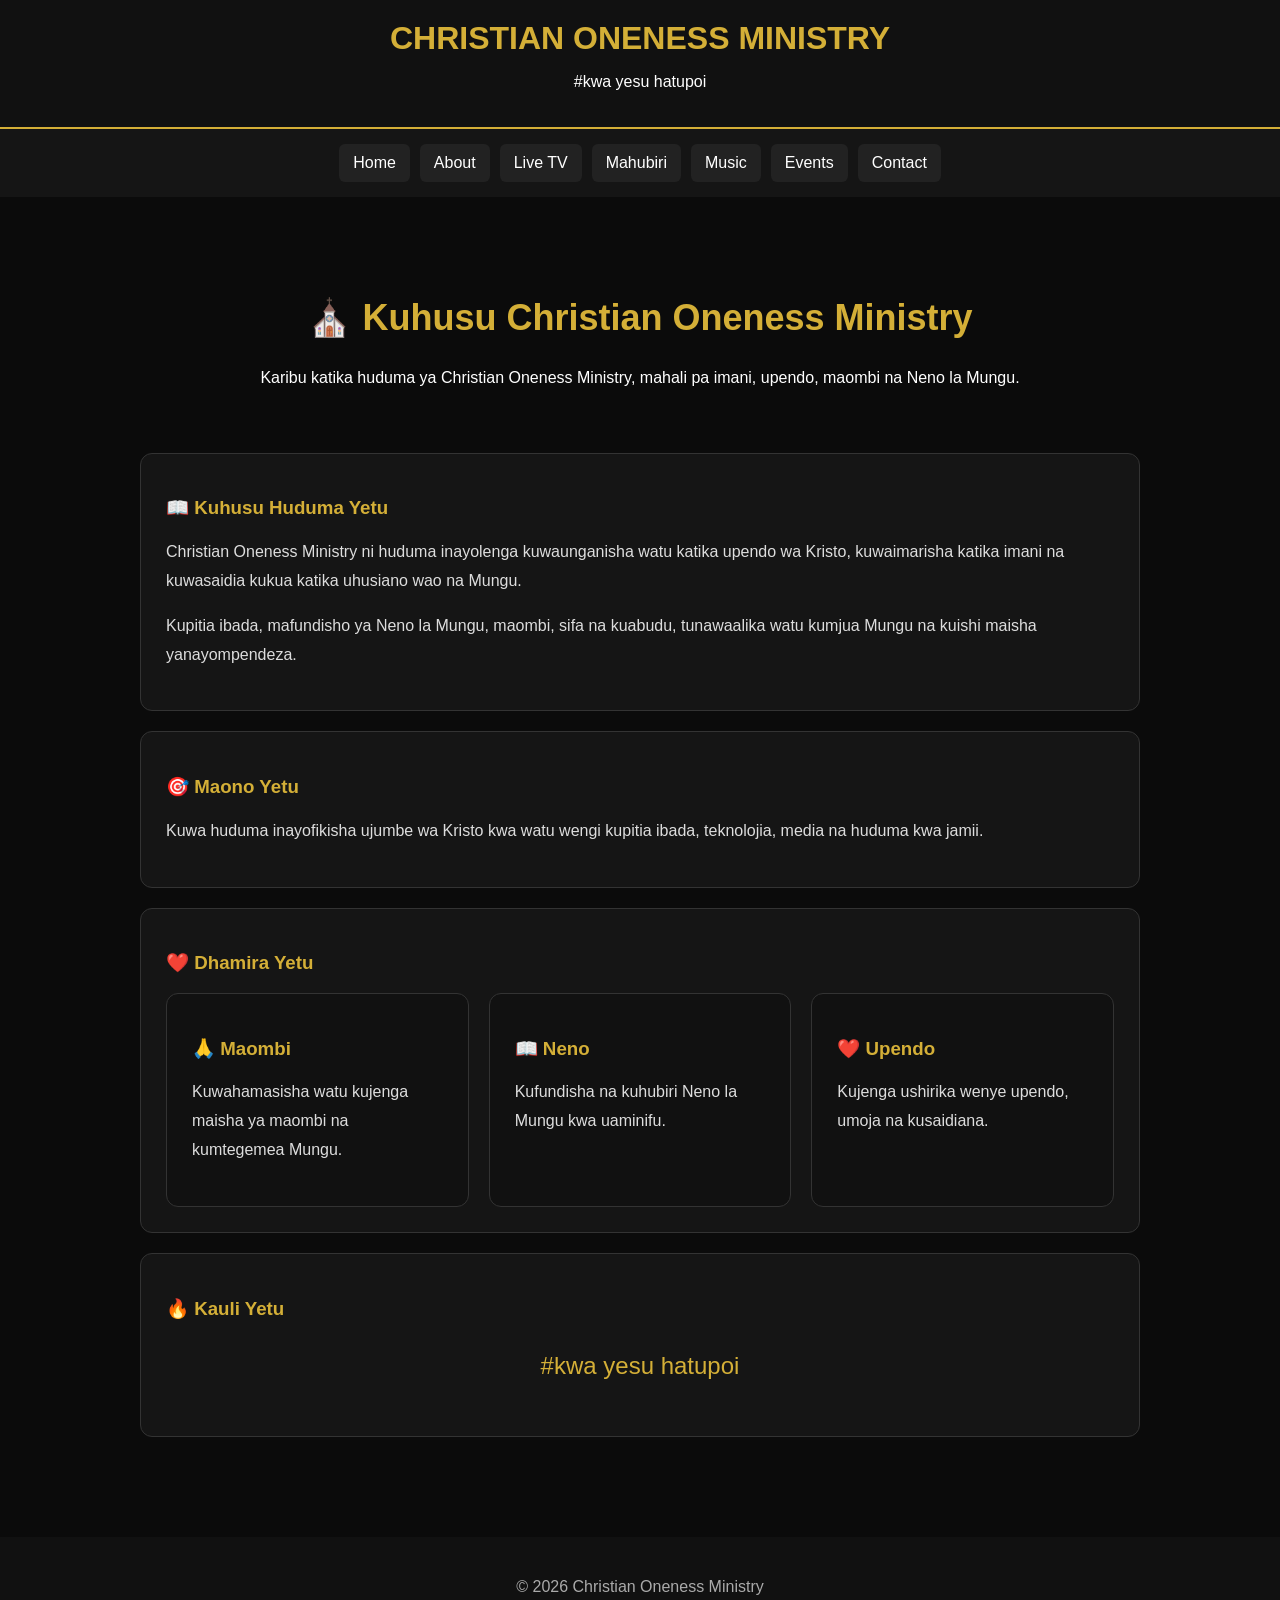
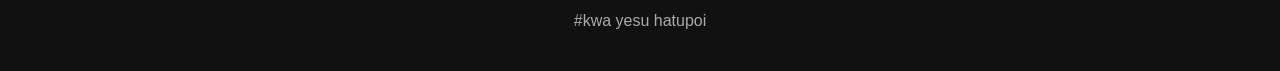
==== about.html @ ea5ff780 "Create C.O.M Ministry website" ====
<!DOCTYPE html>
<html lang="sw">
<head>
<meta charset="UTF-8">
<meta name="viewport" content="width=device-width, initial-scale=1.0">
<title>About - Christian Oneness Ministry</title>

<style>
body{
    margin:0;
    font-family:Arial,sans-serif;
    background:#0b0b0b;
    color:white;
}

header{
    background:#111;
    padding:20px;
    text-align:center;
    border-bottom:2px solid #d4af37;
}

header h1{
    color:#d4af37;
    margin:0;
}

nav{
    display:flex;
    justify-content:center;
    flex-wrap:wrap;
    gap:10px;
    padding:15px;
    background:#151515;
}

nav a{
    color:white;
    text-decoration:none;
    padding:10px 14px;
    background:#222;
    border-radius:6px;
}

nav a:hover{
    background:#d4af37;
    color:#000;
}

.container{
    max-width:1000px;
    margin:auto;
    padding:40px 20px;
}

.hero{
    text-align:center;
    padding:30px 10px;
}

.hero h2{
    color:#d4af37;
    font-size:36px;
}

.section{
    background:#151515;
    padding:25px;
    margin:20px 0;
    border:1px solid #333;
    border-radius:12px;
}

.section h3{
    color:#d4af37;
}

.section p{
    color:#ddd;
    line-height:1.8;
}

.cards{
    display:flex;
    flex-wrap:wrap;
    justify-content:center;
    gap:20px;
}

.card{
    flex:1;
    min-width:220px;
    background:#111;
    padding:25px;
    border-radius:12px;
    border:1px solid #333;
}

.card h3{
    color:#d4af37;
}

footer{
    margin-top:40px;
    padding:25px;
    text-align:center;
    background:#111;
    color:#aaa;
}
</style>
</head>

<body>

<header>
<h1>CHRISTIAN ONENESS MINISTRY</h1>
<p>#kwa yesu hatupoi</p>
</header>

<nav>
<a href="index.html">Home</a>
<a href="about.html">About</a>
<a href="live.html">Live TV</a>
<a href="sermons.html">Mahubiri</a>
<a href="music.html">Music</a>
<a href="events.html">Events</a>
<a href="contact.html">Contact</a>
</nav>

<div class="container">

<div class="hero">
<h2>⛪ Kuhusu Christian Oneness Ministry</h2>

<p>
Karibu katika huduma ya Christian Oneness Ministry,
mahali pa imani, upendo, maombi na Neno la Mungu.
</p>
</div>

<div class="section">

<h3>📖 Kuhusu Huduma Yetu</h3>

<p>
Christian Oneness Ministry ni huduma inayolenga
kuwaunganisha watu katika upendo wa Kristo,
kuwaimarisha katika imani na kuwasaidia kukua
katika uhusiano wao na Mungu.
</p>

<p>
Kupitia ibada, mafundisho ya Neno la Mungu,
maombi, sifa na kuabudu, tunawaalika watu
kumjua Mungu na kuishi maisha yanayompendeza.
</p>

</div>

<div class="section">

<h3>🎯 Maono Yetu</h3>

<p>
Kuwa huduma inayofikisha ujumbe wa Kristo kwa watu
wengi kupitia ibada, teknolojia, media na huduma
kwa jamii.
</p>

</div>

<div class="section">

<h3>❤️ Dhamira Yetu</h3>

<div class="cards">

<div class="card">
<h3>🙏 Maombi</h3>
<p>
Kuwahamasisha watu kujenga maisha ya maombi
na kumtegemea Mungu.
</p>
</div>

<div class="card">
<h3>📖 Neno</h3>
<p>
Kufundisha na kuhubiri Neno la Mungu kwa uaminifu.
</p>
</div>

<div class="card">
<h3>❤️ Upendo</h3>
<p>
Kujenga ushirika wenye upendo, umoja na kusaidiana.
</p>
</div>

</div>

</div>

<div class="section">

<h3>🔥 Kauli Yetu</h3>

<p style="text-align:center;font-size:24px;color:#d4af37;">
#kwa yesu hatupoi
</p>

</div>

</div>

<footer>
<p>© 2026 Christian Oneness Ministry</p>
<p>#kwa yesu hatupoi</p>
</footer>

</body>
</html>
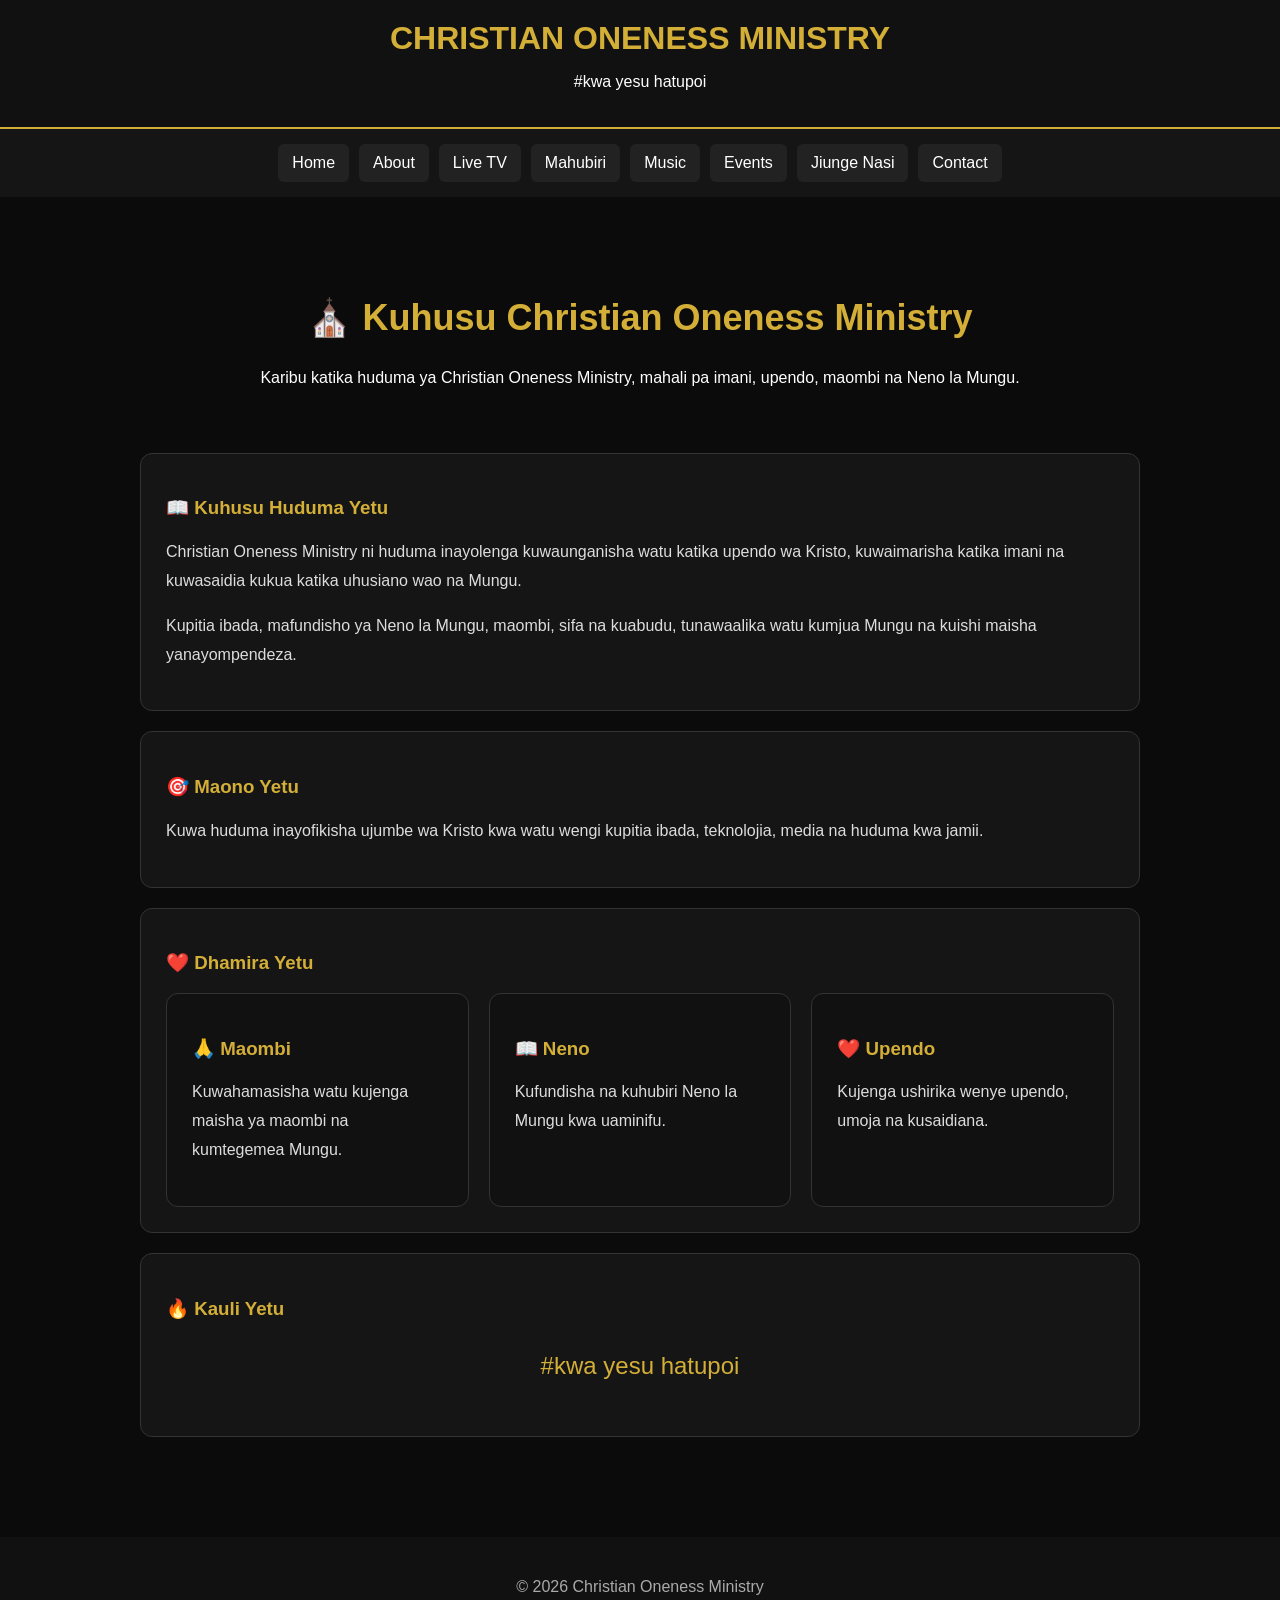
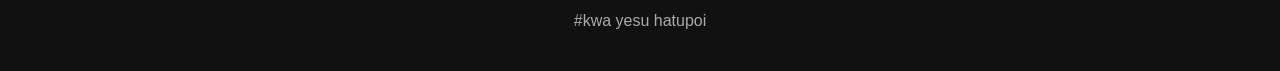
==== commit 371869b7: "Add member registration link to all pages" ====
--- a/about.html
+++ b/about.html
@@ -124,7 +124,7 @@
 <a href="sermons.html">Mahubiri</a>
 <a href="music.html">Music</a>
 <a href="events.html">Events</a>
-<a href="contact.html">Contact</a>
+<a href="usajili.html">Jiunge Nasi</a><a href="contact.html">Contact</a>
 </nav>
 
 <div class="container">
